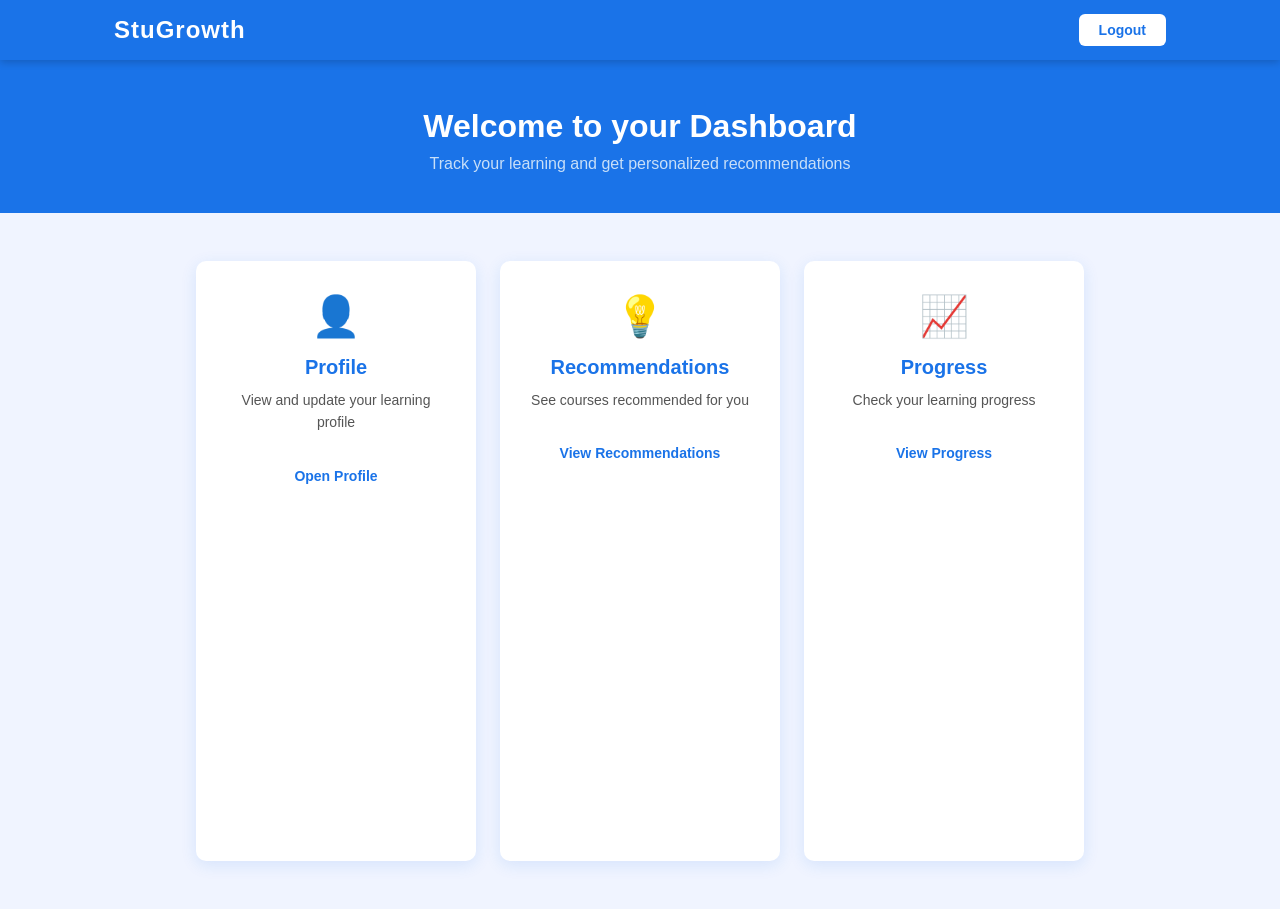
==== pages/dashboard.html @ c8ff818b "Added student dashboard" ====
<!DOCTYPE html>
<html lang="en">
<head>
    <meta charset="UTF-8">
    <meta name="viewport" content="width=device-width, initial-scale=1.0">
    <title>StuGrowth - Dashboard</title>
    <link rel="stylesheet" href="../css/style.css">
</head>
<body>

    <!-- Navbar -->
    <nav class="navbar">
        <div class="nav-container">
            <div class="logo">StuGrowth</div>
            <button class="btn-logout" onclick="window.location.href='../index.html'">Logout</button>
        </div>
    </nav>

    <!-- Welcome Section -->
    <section class="dashboard-welcome">
        <h1>Welcome to your Dashboard</h1>
        <p>Track your learning and get personalized recommendations</p>
    </section>

    <!-- Dashboard Cards -->
    <section class="dashboard-cards">

        <!-- Card 1: Profile -->
        <div class="card">
            <div class="card-icon">👤</div>
            <h3 class="card-title">Profile</h3>
            <p class="card-text">View and update your learning profile</p>
            <button class="btn-primary btn-card">Open Profile</button>
        </div>

        <!-- Card 2: Recommendations -->
        <div class="card">
            <div class="card-icon">💡</div>
            <h3 class="card-title">Recommendations</h3>
            <p class="card-text">See courses recommended for you</p>
            <button class="btn-primary btn-card">View Recommendations</button>
        </div>

        <!-- Card 3: Progress -->
        <div class="card">
            <div class="card-icon">📈</div>
            <h3 class="card-title">Progress</h3>
            <p class="card-text">Check your learning progress</p>
            <button class="btn-primary btn-card">View Progress</button>
        </div>

    </section>

    <script src="../js/script.js"></script>
</body>
</html>
---- css/style.css ----
/* ================================
   StuGrowth - Main Stylesheet
   Author: Student Project
================================ */

/* --- Reset & Base Styles --- */
* {
    margin: 0;
    padding: 0;
    box-sizing: border-box;
}

body {
    font-family: 'Segoe UI', Tahoma, Geneva, Verdana, sans-serif;
    background-color: #f0f4ff;
    color: #1a1a2e;
}

/* --- Navbar --- */
.navbar {
    background-color: #1a73e8;
    padding: 14px 0;
    position: sticky;
    top: 0;
    width: 100%;
    z-index: 100;
    box-shadow: 0 2px 8px rgba(0, 0, 0, 0.2);
}

.nav-container {
    max-width: 1100px;
    margin: 0 auto;
    padding: 0 24px;
    display: flex;
    justify-content: space-between;
    align-items: center;
}

.logo {
    font-size: 24px;
    font-weight: 700;
    color: #ffffff;
    letter-spacing: 1px;
}

.nav-links {
    list-style: none;
    display: flex;
    gap: 28px;
}

.nav-links a {
    text-decoration: none;
    color: #d6eaff;
    font-size: 15px;
    transition: color 0.2s;
}

.nav-links a:hover {
    color: #ffffff;
}

/* --- Hero Section --- */
.hero {
    min-height: calc(100vh - 56px);
    background: linear-gradient(135deg, #1a73e8 0%, #0d47a1 100%);
    display: flex;
    align-items: center;
    justify-content: center;
    text-align: center;
    padding: 60px 24px;
}

.hero-content {
    max-width: 720px;
}

.hero-content h1 {
    font-size: 42px;
    font-weight: 700;
    color: #ffffff;
    line-height: 1.3;
    margin-bottom: 20px;
}

.hero-content p {
    font-size: 17px;
    color: #c8dff8;
    line-height: 1.7;
    margin-bottom: 36px;
}

/* --- Button --- */
.btn-primary {
    background-color: #ffffff;
    color: #1a73e8;
    border: none;
    padding: 14px 36px;
    font-size: 16px;
    font-weight: 600;
    border-radius: 6px;
    cursor: pointer;
    transition: background-color 0.2s, transform 0.1s;
}

.btn-primary:hover {
    background-color: #e3f0ff;
    transform: translateY(-2px);
}

.btn-primary:active {
    transform: translateY(0);
}

/* --- Login Section --- */
.login-section {
    min-height: calc(100vh - 56px);
    background: linear-gradient(135deg, #1a73e8 0%, #0d47a1 100%);
    display: flex;
    align-items: center;
    justify-content: center;
    padding: 40px 24px;
}

.login-card {
    background-color: #ffffff;
    border-radius: 10px;
    padding: 40px 36px;
    width: 100%;
    max-width: 420px;
    box-shadow: 0 8px 24px rgba(0, 0, 0, 0.2);
}

.login-card h2 {
    font-size: 26px;
    font-weight: 700;
    color: #1a73e8;
    margin-bottom: 6px;
    text-align: center;
}

.login-subtitle {
    font-size: 14px;
    color: #666;
    text-align: center;
    margin-bottom: 28px;
}

.form-group {
    margin-bottom: 18px;
}

.form-group label {
    display: block;
    font-size: 14px;
    font-weight: 600;
    color: #333;
    margin-bottom: 6px;
}

.form-group input {
    width: 100%;
    padding: 11px 14px;
    border: 1.5px solid #c5d8f8;
    border-radius: 6px;
    font-size: 15px;
    color: #1a1a2e;
    outline: none;
    transition: border-color 0.2s;
}

.form-group input:focus {
    border-color: #1a73e8;
}

.btn-full {
    width: 100%;
    margin-top: 8px;
    padding: 13px;
    font-size: 16px;
}

.btn-back {
    width: 100%;
    margin-top: 12px;
    padding: 11px;
    font-size: 15px;
    background-color: transparent;
    color: #1a73e8;
    border: 1.5px solid #1a73e8;
    border-radius: 6px;
    cursor: pointer;
    font-weight: 600;
    transition: background-color 0.2s, color 0.2s;
}

.btn-back:hover {
    background-color: #e3f0ff;
}

.error-msg {
    color: #d32f2f;
    font-size: 13px;
    margin-bottom: 8px;
    display: none;
}

/* --- Responsive Design --- */
@media (max-width: 768px) {
    .nav-links {
        display: none;
    }

    .hero-content h1 {
        font-size: 28px;
    }

    .hero-content p {
        font-size: 15px;
    }

    .btn-primary {
        padding: 12px 28px;
        font-size: 15px;
    }
}
/* ================================
   NEW CSS — Append this to the bottom
   of your existing css/style.css
================================ */

/* --- Logout Button (Navbar) --- */
.btn-logout {
    background-color: #ffffff;
    color: #1a73e8;
    border: none;
    padding: 8px 20px;
    font-size: 14px;
    font-weight: 600;
    border-radius: 6px;
    cursor: pointer;
    transition: background-color 0.2s;
}

.btn-logout:hover {
    background-color: #d6eaff;
}

/* --- Dashboard Welcome Section --- */
.dashboard-welcome {
    background-color: #1a73e8;
    color: #ffffff;
    text-align: center;
    padding: 48px 24px 40px;
}

.dashboard-welcome h1 {
    font-size: 32px;
    font-weight: 700;
    margin-bottom: 10px;
}

.dashboard-welcome p {
    font-size: 16px;
    color: #c8dff8;
}

/* --- Dashboard Cards Section --- */
.dashboard-cards {
    display: flex;
    flex-wrap: wrap;
    gap: 24px;
    justify-content: center;
    padding: 48px 24px;
    background-color: #f0f4ff;
    min-height: calc(100vh - 56px - 148px);
}

/* --- Individual Card --- */
.card {
    background-color: #ffffff;
    border-radius: 10px;
    padding: 32px 28px;
    width: 280px;
    text-align: center;
    box-shadow: 0 4px 16px rgba(26, 115, 232, 0.12);
    transition: transform 0.2s, box-shadow 0.2s;
}

.card:hover {
    transform: translateY(-4px);
    box-shadow: 0 8px 24px rgba(26, 115, 232, 0.2);
}

.card-icon {
    font-size: 40px;
    margin-bottom: 16px;
}

.card-title {
    font-size: 20px;
    font-weight: 700;
    color: #1a73e8;
    margin-bottom: 10px;
}

.card-text {
    font-size: 14px;
    color: #555;
    line-height: 1.6;
    margin-bottom: 24px;
}

/* Card button — slightly smaller than hero button */
.btn-card {
    padding: 10px 24px;
    font-size: 14px;
}

/* --- Responsive: Stack cards on small screens --- */
@media (max-width: 768px) {
    .dashboard-welcome h1 {
        font-size: 24px;
    }

    .card {
        width: 100%;
        max-width: 360px;
    }
}
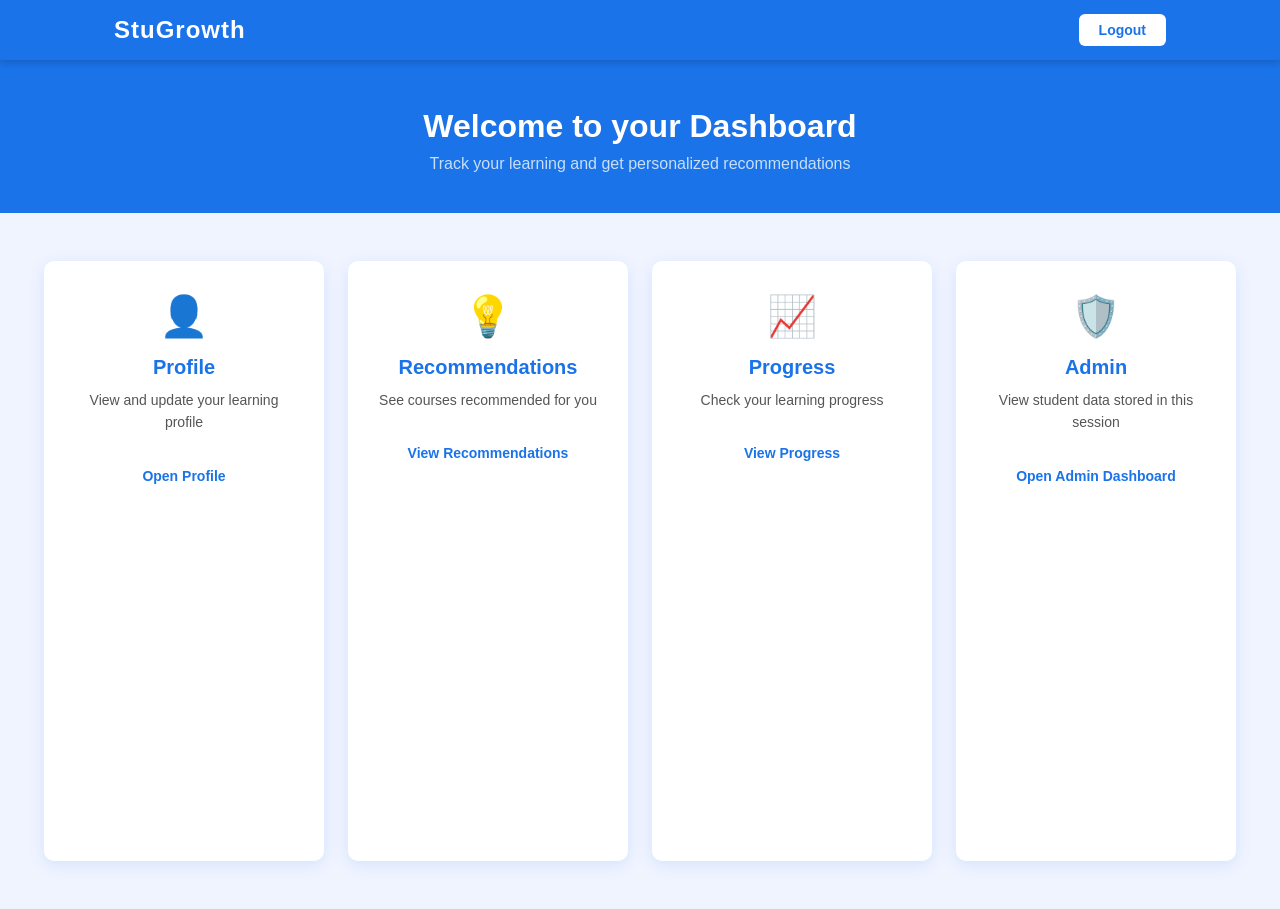
==== commit 86466390: "Added admin dashboard to view student profiles" ====
--- a/pages/dashboard.html
+++ b/pages/dashboard.html
@@ -16,10 +16,11 @@
         </div>
     </nav>
 
-    <!-- Welcome Section -->
+    <!-- Welcome Banner -->
+    <!-- Text is updated dynamically by loadDashboard() in script.js -->
     <section class="dashboard-welcome">
-        <h1>Welcome to your Dashboard</h1>
-        <p>Track your learning and get personalized recommendations</p>
+        <h1 id="welcome-heading">Welcome to your Dashboard</h1>
+        <p  id="welcome-subtext">Track your learning and get personalized recommendations</p>
     </section>
 
     <!-- Dashboard Cards -->
@@ -30,7 +31,7 @@
             <div class="card-icon">👤</div>
             <h3 class="card-title">Profile</h3>
             <p class="card-text">View and update your learning profile</p>
-            <button class="btn-primary btn-card">Open Profile</button>
+            <button class="btn-primary btn-card" onclick="window.location.href='profile.html'">Open Profile</button>
         </div>
 
         <!-- Card 2: Recommendations -->
@@ -38,7 +39,7 @@
             <div class="card-icon">💡</div>
             <h3 class="card-title">Recommendations</h3>
             <p class="card-text">See courses recommended for you</p>
-            <button class="btn-primary btn-card">View Recommendations</button>
+            <button class="btn-primary btn-card" onclick="window.location.href='recommendations.html'">View Recommendations</button>
         </div>
 
         <!-- Card 3: Progress -->
@@ -46,11 +47,27 @@
             <div class="card-icon">📈</div>
             <h3 class="card-title">Progress</h3>
             <p class="card-text">Check your learning progress</p>
-            <button class="btn-primary btn-card">View Progress</button>
+            <button class="btn-primary btn-card" onclick="window.location.href='progress.html'">View Progress</button>
+        </div>
+
+        <!-- Card 4: Admin -->
+        <div class="card">
+            <div class="card-icon">🛡️</div>
+            <h3 class="card-title">Admin</h3>
+            <p class="card-text">View student data stored in this session</p>
+            <button class="btn-primary btn-card" onclick="window.location.href='admin.html'">Open Admin Dashboard</button>
         </div>
 
     </section>
 
     <script src="../js/script.js"></script>
+
+    <script>
+        // Run loadDashboard() as soon as the page finishes loading
+        window.onload = function() {
+            loadDashboard();
+        };
+    </script>
+
 </body>
 </html>
--- a/css/style.css
+++ b/css/style.css
@@ -16,7 +16,9 @@
     color: #1a1a2e;
 }
 
-/* --- Navbar --- */
+/* ================================
+   NAVBAR
+================================ */
 .navbar {
     background-color: #1a73e8;
     padding: 14px 0;
@@ -60,37 +62,26 @@
     color: #ffffff;
 }
 
-/* --- Hero Section --- */
-.hero {
-    min-height: calc(100vh - 56px);
-    background: linear-gradient(135deg, #1a73e8 0%, #0d47a1 100%);
-    display: flex;
-    align-items: center;
-    justify-content: center;
-    text-align: center;
-    padding: 60px 24px;
-}
-
-.hero-content {
-    max-width: 720px;
-}
-
-.hero-content h1 {
-    font-size: 42px;
-    font-weight: 700;
-    color: #ffffff;
-    line-height: 1.3;
-    margin-bottom: 20px;
-}
-
-.hero-content p {
-    font-size: 17px;
-    color: #c8dff8;
-    line-height: 1.7;
-    margin-bottom: 36px;
-}
-
-/* --- Button --- */
+/* Logout button shown in navbar on inner pages */
+.btn-logout {
+    background-color: #ffffff;
+    color: #1a73e8;
+    border: none;
+    padding: 8px 20px;
+    font-size: 14px;
+    font-weight: 600;
+    border-radius: 6px;
+    cursor: pointer;
+    transition: background-color 0.2s;
+}
+
+.btn-logout:hover {
+    background-color: #d6eaff;
+}
+
+/* ================================
+   BUTTONS
+================================ */
 .btn-primary {
     background-color: #ffffff;
     color: #1a73e8;
@@ -112,67 +103,7 @@
     transform: translateY(0);
 }
 
-/* --- Login Section --- */
-.login-section {
-    min-height: calc(100vh - 56px);
-    background: linear-gradient(135deg, #1a73e8 0%, #0d47a1 100%);
-    display: flex;
-    align-items: center;
-    justify-content: center;
-    padding: 40px 24px;
-}
-
-.login-card {
-    background-color: #ffffff;
-    border-radius: 10px;
-    padding: 40px 36px;
-    width: 100%;
-    max-width: 420px;
-    box-shadow: 0 8px 24px rgba(0, 0, 0, 0.2);
-}
-
-.login-card h2 {
-    font-size: 26px;
-    font-weight: 700;
-    color: #1a73e8;
-    margin-bottom: 6px;
-    text-align: center;
-}
-
-.login-subtitle {
-    font-size: 14px;
-    color: #666;
-    text-align: center;
-    margin-bottom: 28px;
-}
-
-.form-group {
-    margin-bottom: 18px;
-}
-
-.form-group label {
-    display: block;
-    font-size: 14px;
-    font-weight: 600;
-    color: #333;
-    margin-bottom: 6px;
-}
-
-.form-group input {
-    width: 100%;
-    padding: 11px 14px;
-    border: 1.5px solid #c5d8f8;
-    border-radius: 6px;
-    font-size: 15px;
-    color: #1a1a2e;
-    outline: none;
-    transition: border-color 0.2s;
-}
-
-.form-group input:focus {
-    border-color: #1a73e8;
-}
-
+/* Full-width button used inside forms */
 .btn-full {
     width: 100%;
     margin-top: 8px;
@@ -180,6 +111,13 @@
     font-size: 16px;
 }
 
+/* Smaller button used inside dashboard cards */
+.btn-card {
+    padding: 10px 24px;
+    font-size: 14px;
+}
+
+/* Outlined back/secondary button */
 .btn-back {
     width: 100%;
     margin-top: 12px;
@@ -191,13 +129,135 @@
     border-radius: 6px;
     cursor: pointer;
     font-weight: 600;
-    transition: background-color 0.2s, color 0.2s;
+    transition: background-color 0.2s;
 }
 
 .btn-back:hover {
     background-color: #e3f0ff;
 }
 
+/* ================================
+   HERO SECTION  (index.html)
+================================ */
+.hero {
+    min-height: calc(100vh - 56px);
+    background: linear-gradient(135deg, #1a73e8 0%, #0d47a1 100%);
+    display: flex;
+    align-items: center;
+    justify-content: center;
+    text-align: center;
+    padding: 60px 24px;
+}
+
+.hero-content {
+    max-width: 720px;
+}
+
+.hero-content h1 {
+    font-size: 42px;
+    font-weight: 700;
+    color: #ffffff;
+    line-height: 1.3;
+    margin-bottom: 20px;
+}
+
+.hero-content p {
+    font-size: 17px;
+    color: #c8dff8;
+    line-height: 1.7;
+    margin-bottom: 36px;
+}
+
+/* ================================
+   LOGIN & PROFILE FORM SECTION
+   (login.html and profile.html)
+================================ */
+.login-section {
+    min-height: calc(100vh - 56px);
+    background: linear-gradient(135deg, #1a73e8 0%, #0d47a1 100%);
+    display: flex;
+    align-items: center;
+    justify-content: center;
+    padding: 40px 24px;
+}
+
+.login-card {
+    background-color: #ffffff;
+    border-radius: 10px;
+    padding: 40px 36px;
+    width: 100%;
+    max-width: 420px;
+    box-shadow: 0 8px 24px rgba(0, 0, 0, 0.2);
+}
+
+/* Profile card is a bit wider to fit more fields comfortably */
+.profile-card {
+    max-width: 500px;
+}
+
+.login-card h2 {
+    font-size: 26px;
+    font-weight: 700;
+    color: #1a73e8;
+    margin-bottom: 6px;
+    text-align: center;
+}
+
+.login-subtitle {
+    font-size: 14px;
+    color: #666;
+    text-align: center;
+    margin-bottom: 28px;
+}
+
+/* --- Form Fields --- */
+.form-group {
+    margin-bottom: 18px;
+}
+
+.form-group label {
+    display: block;
+    font-size: 14px;
+    font-weight: 600;
+    color: #333;
+    margin-bottom: 6px;
+}
+
+.form-group input {
+    width: 100%;
+    padding: 11px 14px;
+    border: 1.5px solid #c5d8f8;
+    border-radius: 6px;
+    font-size: 15px;
+    color: #1a1a2e;
+    outline: none;
+    transition: border-color 0.2s;
+}
+
+.form-group input:focus {
+    border-color: #1a73e8;
+}
+
+/* Dropdown styled to match text inputs */
+.form-select {
+    width: 100%;
+    padding: 11px 14px;
+    border: 1.5px solid #c5d8f8;
+    border-radius: 6px;
+    font-size: 15px;
+    color: #1a1a2e;
+    background-color: #ffffff;
+    outline: none;
+    cursor: pointer;
+    transition: border-color 0.2s;
+    appearance: auto;
+}
+
+.form-select:focus {
+    border-color: #1a73e8;
+}
+
+/* Inline error message — hidden by default, shown by JS */
 .error-msg {
     color: #d32f2f;
     font-size: 13px;
@@ -205,48 +265,9 @@
     display: none;
 }
 
-/* --- Responsive Design --- */
-@media (max-width: 768px) {
-    .nav-links {
-        display: none;
-    }
-
-    .hero-content h1 {
-        font-size: 28px;
-    }
-
-    .hero-content p {
-        font-size: 15px;
-    }
-
-    .btn-primary {
-        padding: 12px 28px;
-        font-size: 15px;
-    }
-}
-/* ================================
-   NEW CSS — Append this to the bottom
-   of your existing css/style.css
-================================ */
-
-/* --- Logout Button (Navbar) --- */
-.btn-logout {
-    background-color: #ffffff;
-    color: #1a73e8;
-    border: none;
-    padding: 8px 20px;
-    font-size: 14px;
-    font-weight: 600;
-    border-radius: 6px;
-    cursor: pointer;
-    transition: background-color 0.2s;
-}
-
-.btn-logout:hover {
-    background-color: #d6eaff;
-}
-
-/* --- Dashboard Welcome Section --- */
+/* ================================
+   DASHBOARD  (dashboard.html)
+================================ */
 .dashboard-welcome {
     background-color: #1a73e8;
     color: #ffffff;
@@ -265,7 +286,7 @@
     color: #c8dff8;
 }
 
-/* --- Dashboard Cards Section --- */
+/* Cards container — flexbox row that wraps on small screens */
 .dashboard-cards {
     display: flex;
     flex-wrap: wrap;
@@ -276,7 +297,7 @@
     min-height: calc(100vh - 56px - 148px);
 }
 
-/* --- Individual Card --- */
+/* Individual dashboard card */
 .card {
     background-color: #ffffff;
     border-radius: 10px;
@@ -311,20 +332,197 @@
     margin-bottom: 24px;
 }
 
-/* Card button — slightly smaller than hero button */
-.btn-card {
-    padding: 10px 24px;
-    font-size: 14px;
-}
-
-/* --- Responsive: Stack cards on small screens --- */
+/* ================================
+   RESPONSIVE  (mobile screens)
+================================ */
 @media (max-width: 768px) {
+
+    /* Hide nav links on small screens */
+    .nav-links {
+        display: none;
+    }
+
+    /* Shrink hero heading */
+    .hero-content h1 {
+        font-size: 28px;
+    }
+
+    .hero-content p {
+        font-size: 15px;
+    }
+
+    .btn-primary {
+        padding: 12px 28px;
+        font-size: 15px;
+    }
+
+    /* Dashboard welcome heading */
     .dashboard-welcome h1 {
         font-size: 24px;
     }
 
+    /* Stack cards full width */
     .card {
         width: 100%;
         max-width: 360px;
     }
+}
+
+/* ================================
+   RECOMMENDATIONS PAGE
+================================ */
+
+/* Back button wrapper — centers the button below the cards */
+.rec-back-wrapper {
+    display: flex;
+    justify-content: center;
+    padding: 8px 24px 48px;
+    background-color: #f0f4ff;
+}
+
+/* Give the back button a fixed width so it doesn't stretch full page */
+.rec-back-btn {
+    width: auto;
+    padding: 11px 36px;
+}
+
+/* Message shown when no profile is found in localStorage */
+.rec-no-profile {
+    font-size: 16px;
+    color: #555;
+    text-align: center;
+    padding: 40px 24px;
+    width: 100%;
+}
+
+.rec-no-profile a {
+    color: #1a73e8;
+    font-weight: 600;
+    text-decoration: none;
+}
+
+.rec-no-profile a:hover {
+    text-decoration: underline;
+}
+
+/* ================================
+   PROGRESS PAGE
+================================ */
+
+/* Outer section — vertical stack of cards */
+.progress-section {
+    background-color: #f0f4ff;
+    min-height: calc(100vh - 56px - 148px);
+    padding: 40px 24px 48px;
+    display: flex;
+    flex-direction: column;
+    align-items: center;
+    gap: 20px;
+}
+
+/* Individual course progress card */
+.progress-card {
+    background-color: #ffffff;
+    border-radius: 10px;
+    padding: 24px 28px;
+    width: 100%;
+    max-width: 620px;
+    box-shadow: 0 4px 16px rgba(26, 115, 232, 0.12);
+    transition: transform 0.2s, box-shadow 0.2s;
+}
+
+.progress-card:hover {
+    transform: translateY(-3px);
+    box-shadow: 0 8px 24px rgba(26, 115, 232, 0.18);
+}
+
+/* Top row inside the card: icon + name/status on left, badge on right */
+.progress-top {
+    display: flex;
+    justify-content: space-between;
+    align-items: center;
+    margin-bottom: 16px;
+}
+
+/* Left side: emoji icon next to course name and status text */
+.progress-course-info {
+    display: flex;
+    align-items: center;
+    gap: 14px;
+}
+
+.progress-icon {
+    font-size: 32px;
+    line-height: 1;
+}
+
+.progress-course-name {
+    font-size: 17px;
+    font-weight: 700;
+    color: #1a1a2e;
+    margin-bottom: 3px;
+}
+
+.progress-status {
+    font-size: 13px;
+    color: #777;
+    margin: 0;
+}
+
+/* Percentage badge on the right side of the card */
+.progress-badge {
+    font-size: 15px;
+    font-weight: 700;
+    padding: 6px 14px;
+    border-radius: 20px;
+    white-space: nowrap;
+}
+
+/* Badge colour variants */
+.badge-high {
+    background-color: #e6f4ea;
+    color: #2e7d32;
+}
+
+.badge-mid {
+    background-color: #fff3e0;
+    color: #e65100;
+}
+
+.badge-low {
+    background-color: #fce4ec;
+    color: #c62828;
+}
+
+/* Grey track of the progress bar */
+.progress-bar-bg {
+    width: 100%;
+    height: 14px;
+    background-color: #e0eaf8;
+    border-radius: 10px;
+    overflow: hidden;
+}
+
+/* Filled portion of the bar — starts at 0, animated to data-width by JS */
+.progress-bar-fill {
+    height: 100%;
+    width: 0%;                     /* starts at 0 so animation is visible   */
+    border-radius: 10px;
+    transition: width 1s ease;     /* smooth slide animation over 1 second  */
+}
+
+/* Bar colour variants matching the badge colours */
+.bar-high { background-color: #43a047; }   /* green  */
+.bar-mid  { background-color: #fb8c00; }   /* orange */
+.bar-low  { background-color: #e53935; }   /* red    */
+
+/* Back button wrapper */
+.progress-back-wrapper {
+    width: 100%;
+    max-width: 620px;
+}
+
+.progress-back-wrapper .btn-back {
+    width: auto;
+    padding: 11px 36px;
 }
